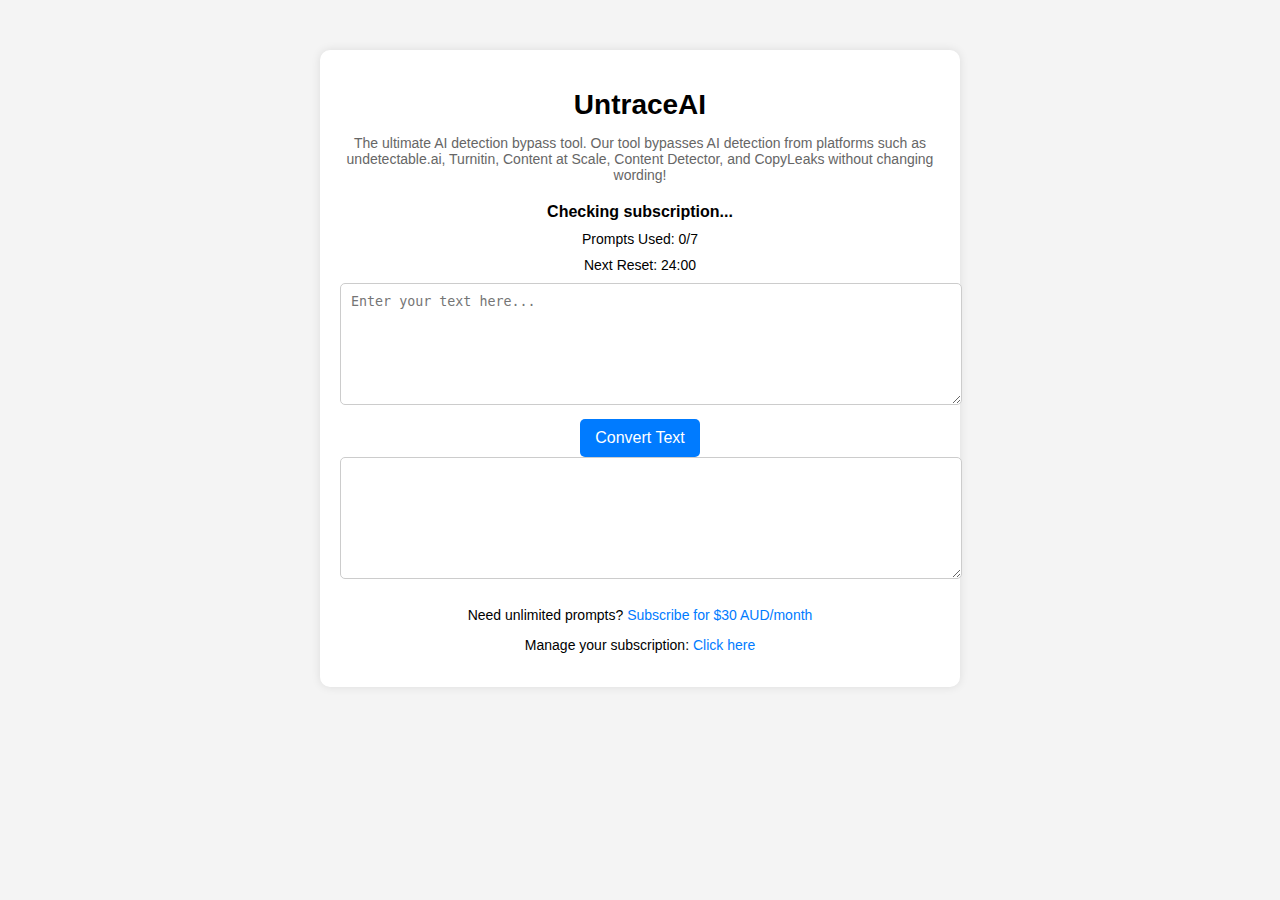
==== UntraceAiV2/index.html @ 3039c505 "Add files via upload" ====
<!DOCTYPE html>
<html lang="en">
<head>
    <meta charset="UTF-8">
    <meta name="viewport" content="width=device-width, initial-scale=1.0">
    <title>UntraceAI - Bypass AI Detection</title>
    <link rel="stylesheet" href="style.css">
</head>
<body>
    <div class="container">
        <h1>UntraceAI</h1>
        <p class="subtitle">The ultimate AI detection bypass tool. Our tool bypasses AI detection from platforms such as undetectable.ai, Turnitin, Content at Scale, Content Detector, and CopyLeaks without changing wording!</p>

        <div id="premium-status">Checking subscription...</div>
        <div id="prompt-counter">Prompts Used: <span id="used-prompts">0</span>/7</div>
        <div id="reset-timer">Next Reset: <span id="countdown">24:00</span></div>

        <textarea id="input-text" placeholder="Enter your text here..."></textarea>
        <button id="convert-btn">Convert Text</button>
        <textarea id="output-text" readonly></textarea>

        <p>Need unlimited prompts? <a href="https://buy.stripe.com/bIY3dD6hScQj2fm6oo" target="_blank">Subscribe for $30 AUD/month</a></p>
        <p>Manage your subscription: <a href="https://billing.stripe.com/p/login/4gwbJA2pfcXr8necMM" target="_blank">Click here</a></p>
    </div>

    <script src="script.js"></script>
</body>
</html>
---- UntraceAiV2/style.css ----
body {
    font-family: Arial, sans-serif;
    text-align: center;
    background-color: #f4f4f4;
    margin: 0;
    padding: 0;
}

.container {
    max-width: 600px;
    margin: 50px auto;
    background: white;
    padding: 20px;
    border-radius: 10px;
    box-shadow: 0px 0px 10px rgba(0, 0, 0, 0.1);
}

h1 {
    font-size: 28px;
    margin-bottom: 10px;
}

.subtitle {
    font-size: 14px;
    color: #666;
    margin-bottom: 20px;
}

textarea {
    width: 100%;
    height: 100px;
    margin-bottom: 10px;
    padding: 10px;
    border-radius: 5px;
    border: 1px solid #ccc;
}

button {
    background: #007bff;
    color: white;
    border: none;
    padding: 10px 15px;
    cursor: pointer;
    border-radius: 5px;
    font-size: 16px;
}

button:hover {
    background: #0056b3;
}

p {
    font-size: 14px;
}

a {
    color: #007bff;
    text-decoration: none;
}

a:hover {
    text-decoration: underline;
}

#premium-status {
    font-weight: bold;
    margin-bottom: 10px;
}

#prompt-counter, #reset-timer {
    margin-bottom: 10px;
    font-size: 14px;
}
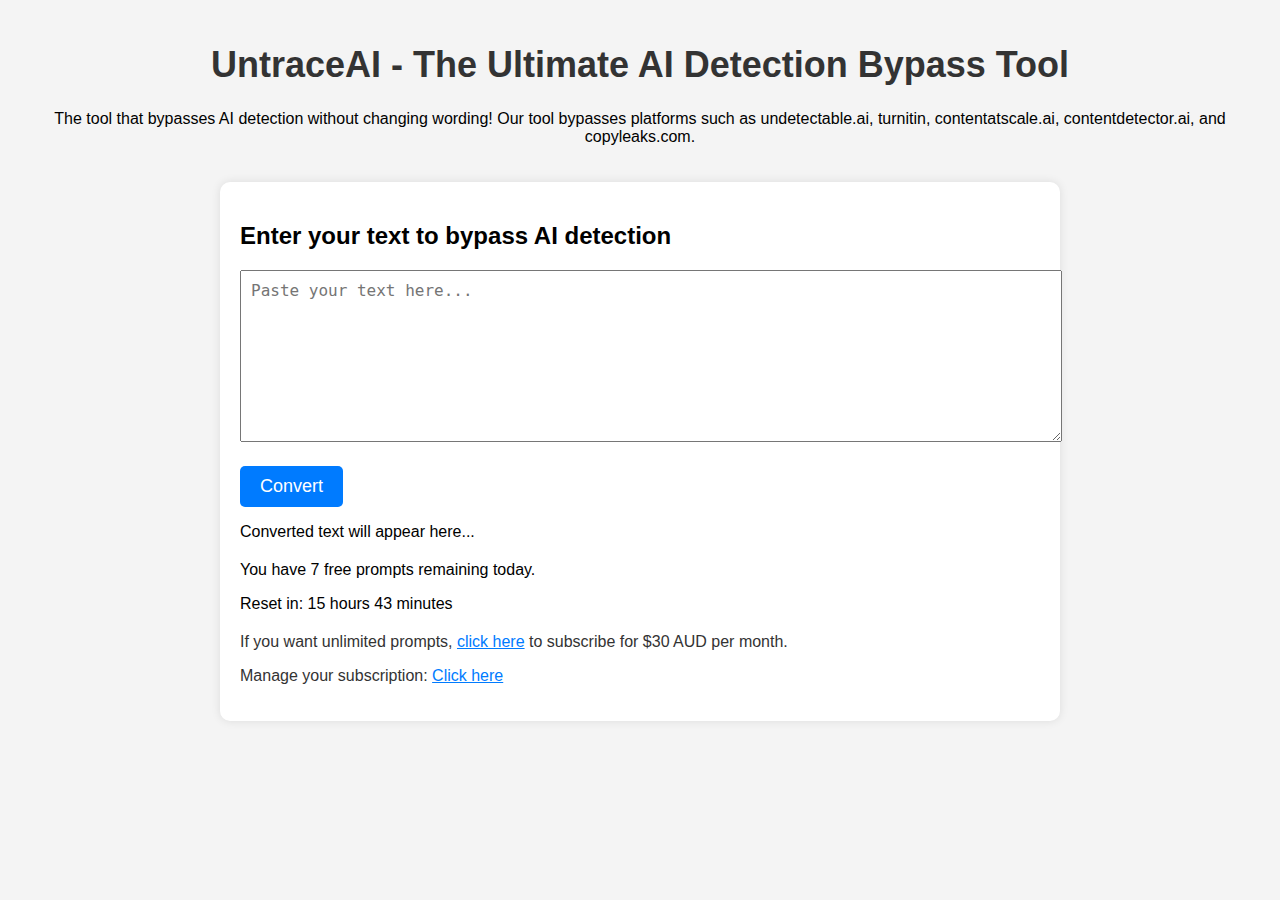
==== commit 8594235e: "Add files via upload" ====
--- a/UntraceAiV2/index.html
+++ b/UntraceAiV2/index.html
@@ -3,24 +3,36 @@
 <head>
     <meta charset="UTF-8">
     <meta name="viewport" content="width=device-width, initial-scale=1.0">
-    <title>UntraceAI - Bypass AI Detection</title>
+    <title>UntraceAI</title>
     <link rel="stylesheet" href="style.css">
 </head>
 <body>
+
+    <header>
+        <h1>UntraceAI - The Ultimate AI Detection Bypass Tool</h1>
+        <p>The tool that bypasses AI detection without changing wording! Our tool bypasses platforms such as undetectable.ai, turnitin, contentatscale.ai, contentdetector.ai, and copyleaks.com.</p>
+    </header>
+
     <div class="container">
-        <h1>UntraceAI</h1>
-        <p class="subtitle">The ultimate AI detection bypass tool. Our tool bypasses AI detection from platforms such as undetectable.ai, Turnitin, Content at Scale, Content Detector, and CopyLeaks without changing wording!</p>
+        <!-- Main converter box -->
+        <h2>Enter your text to bypass AI detection</h2>
+        <textarea id="inputText" placeholder="Paste your text here..."></textarea>
+        <button id="convertBtn">Convert</button>
 
-        <div id="premium-status">Checking subscription...</div>
-        <div id="prompt-counter">Prompts Used: <span id="used-prompts">0</span>/7</div>
-        <div id="reset-timer">Next Reset: <span id="countdown">24:00</span></div>
+        <div id="outputText">
+            <p>Converted text will appear here...</p>
+        </div>
 
-        <textarea id="input-text" placeholder="Enter your text here..."></textarea>
-        <button id="convert-btn">Convert Text</button>
-        <textarea id="output-text" readonly></textarea>
+        <div class="prompts-info">
+            <p id="remainingPrompts">You have 7 free prompts remaining today.</p>
+            <p id="resetTimer">Reset in: 24 hours</p>
+        </div>
 
-        <p>Need unlimited prompts? <a href="https://buy.stripe.com/bIY3dD6hScQj2fm6oo" target="_blank">Subscribe for $30 AUD/month</a></p>
-        <p>Manage your subscription: <a href="https://billing.stripe.com/p/login/4gwbJA2pfcXr8necMM" target="_blank">Click here</a></p>
+        <div class="subscription-info">
+            <p>If you want unlimited prompts, <a href="https://buy.stripe.com/bIY3dD6hScQj2fm6oo" target="_blank">click here</a> to subscribe for $30 AUD per month.</p>
+            <p>Manage your subscription: <a href="https://billing.stripe.com/p/login/4gwbJA2pfcXr8necMM" target="_blank">Click here</a></p>
+        </div>
+
     </div>
 
     <script src="script.js"></script>
--- a/UntraceAiV2/style.css
+++ b/UntraceAiV2/style.css
@@ -1,73 +1,70 @@
+/* Basic styling for your website */
 body {
     font-family: Arial, sans-serif;
-    text-align: center;
-    background-color: #f4f4f4;
     margin: 0;
     padding: 0;
+    background-color: #f4f4f4;
+    display: flex;
+    flex-direction: column;
+    align-items: center;
+}
+
+header {
+    text-align: center;
+    margin: 20px;
+}
+
+h1 {
+    font-size: 36px;
+    color: #333;
 }
 
 .container {
-    max-width: 600px;
-    margin: 50px auto;
-    background: white;
+    width: 80%;
+    max-width: 800px;
+    background-color: white;
     padding: 20px;
+    box-shadow: 0 0 10px rgba(0, 0, 0, 0.1);
     border-radius: 10px;
-    box-shadow: 0px 0px 10px rgba(0, 0, 0, 0.1);
-}
-
-h1 {
-    font-size: 28px;
-    margin-bottom: 10px;
-}
-
-.subtitle {
-    font-size: 14px;
-    color: #666;
-    margin-bottom: 20px;
 }
 
 textarea {
     width: 100%;
-    height: 100px;
-    margin-bottom: 10px;
+    height: 150px;
     padding: 10px;
-    border-radius: 5px;
-    border: 1px solid #ccc;
+    font-size: 16px;
+    margin-bottom: 20px;
 }
 
 button {
-    background: #007bff;
+    padding: 10px 20px;
+    background-color: #007bff;
     color: white;
+    font-size: 18px;
     border: none;
-    padding: 10px 15px;
     cursor: pointer;
     border-radius: 5px;
+}
+
+button:hover {
+    background-color: #0056b3;
+}
+
+.prompts-info {
+    margin-top: 20px;
     font-size: 16px;
 }
 
-button:hover {
-    background: #0056b3;
-}
-
-p {
-    font-size: 14px;
+.subscription-info {
+    margin-top: 20px;
+    font-size: 16px;
+    color: #333;
 }
 
 a {
     color: #007bff;
-    text-decoration: none;
 }
 
 a:hover {
     text-decoration: underline;
-}
-
-#premium-status {
-    font-weight: bold;
-    margin-bottom: 10px;
-}
-
-#prompt-counter, #reset-timer {
-    margin-bottom: 10px;
-    font-size: 14px;
 }